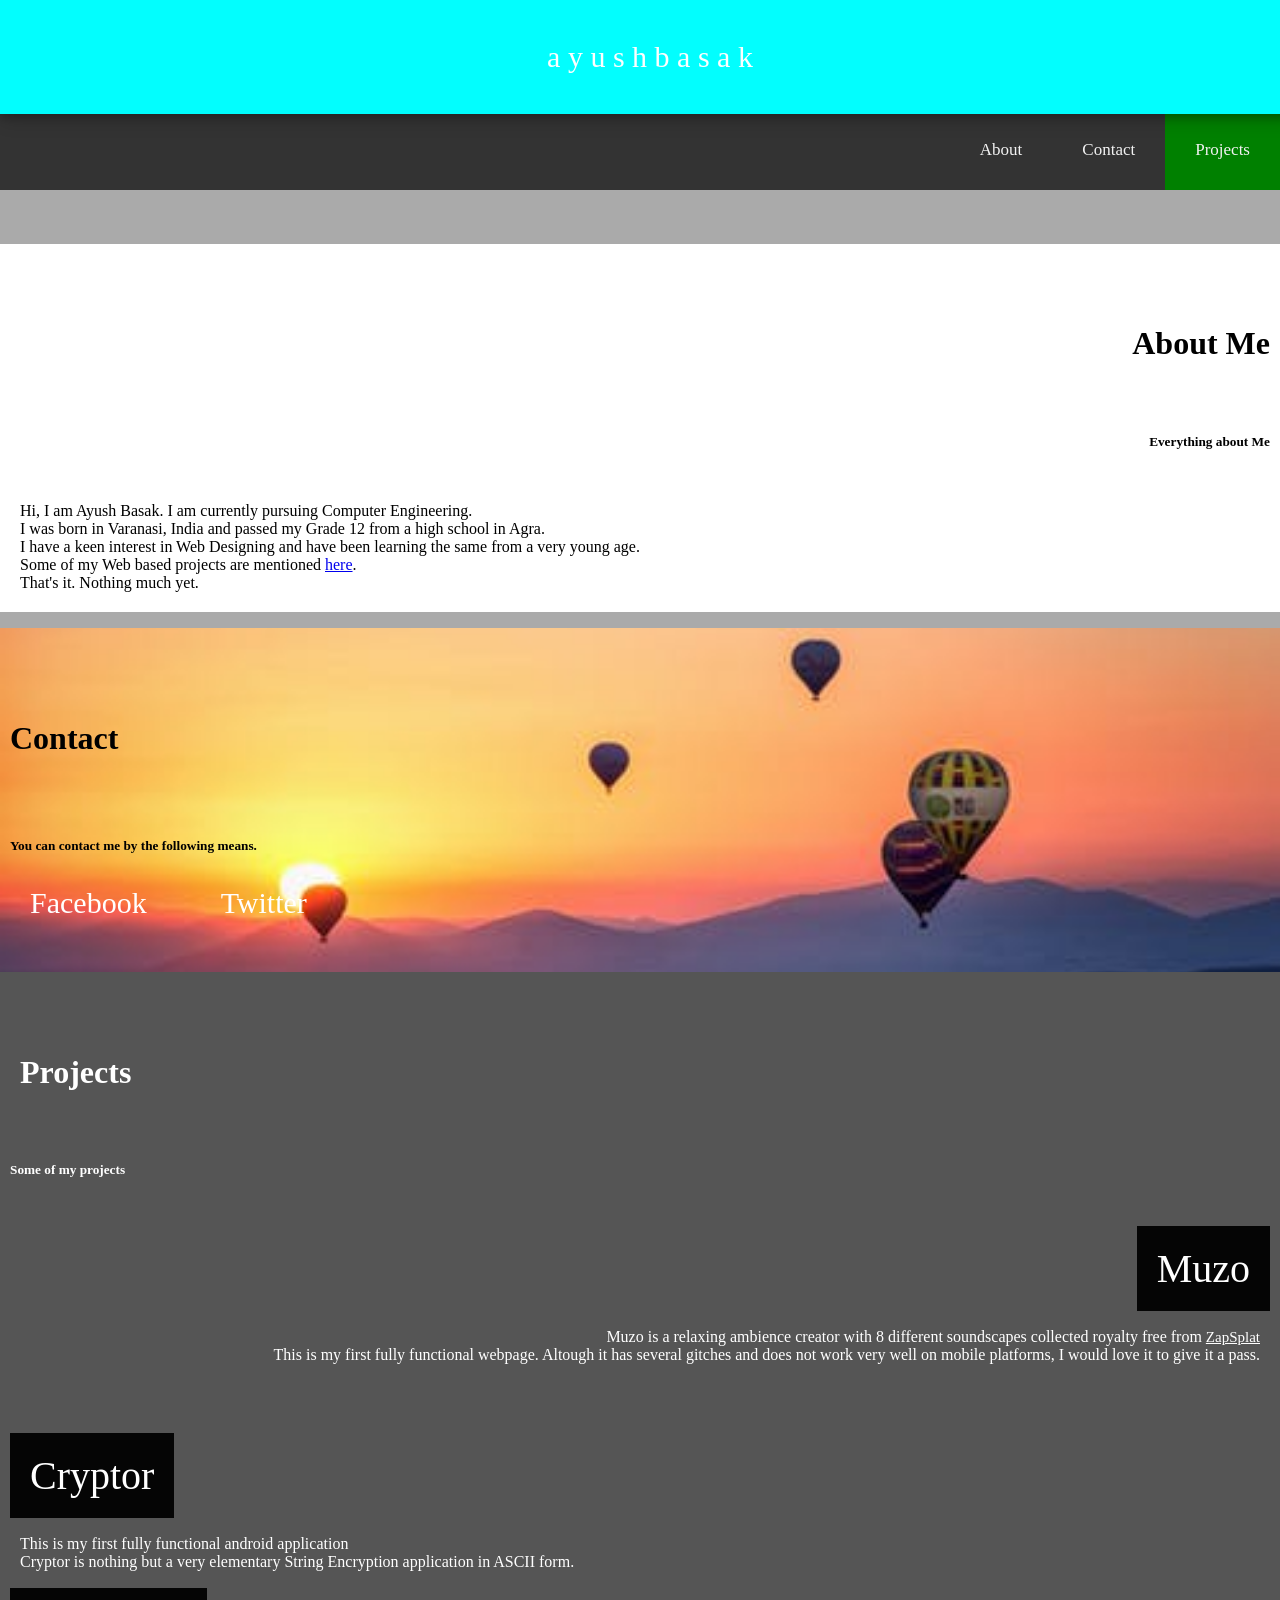
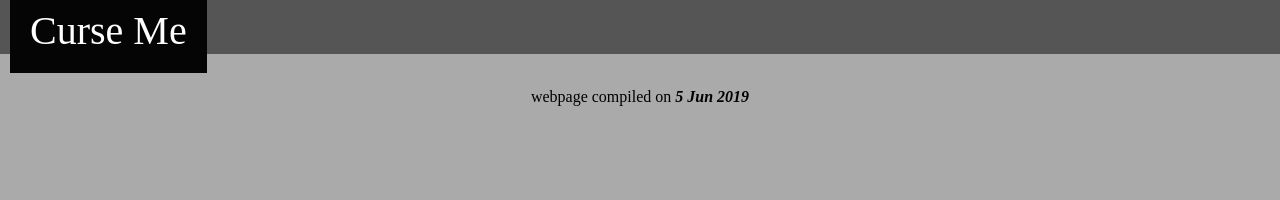
==== index.html @ 86f0b4dd "Reupload of my site" ====
<!DOCTYPE html>
<html>
<!-- Responsive display-->
<meta name="viewport" content="width=device-width, initial-scale=1.0">

<link rel = "stylesheet" href = "css/style.css"/>

<head>
<script async src="https://pagead2.googlesyndication.com/pagead/js/adsbygoogle.js"></script>
<script>
     (adsbygoogle = window.adsbygoogle || []).push({
          google_ad_client: "ca-pub-2203973030447944",
          enable_page_level_ads: true
     });
</script>
<title>ayushbasak</title>
<script src = "script/script.js"></script>
</head>

<body>

<div id = "top">
<p>    a   y   u   s   h   b   a   s   a   k    </p>
</div>

<div id = "imageTOP">
</div>

<div class = "topnav">
<center>
  <a class = "pop" href = "#projects" style = "background:green">Projects</a>
  <a class="pop" href="#contact">Contact</a>
  <a class="pop" href="#about">About</a>
</center>
</div>

<br><br>




<div id = "goTOP">
<a href = "#imageTOP" id = "topsrollid"> t o p </a>
</div>
<br>
<div id = "about">

<p>
<h1 style = "padding-right:10px;">  About Me</h1><br>
<h5 style="padding:10px;">Everything about Me</h5>
</p>
<p style= "text-align:left;padding:20px;">
Hi, I am Ayush Basak. I am currently pursuing Computer Engineering. <br>
I was born in Varanasi, India and passed my Grade 12 from a high school in Agra.<br>
I have a keen interest in Web Designing and have been learning the same from a very young age.<br>
Some of my Web based projects are mentioned <a href = "#projects">here</a>.<br>
That's it. Nothing much yet.
</div>

<div id = "contact">

<p>
<h1 style = "padding:10px;">Contact</h1><br>
<h5 style="padding:10px;">You can contact me by the following means.</h5>
<a href = "https://www.facebook.com/ayushbasak58" class = "anchor1" target = "_blank" style = "margin-right:20px;">Facebook</a>
<a href = "https://www.twitter.com/ayushbasak1/" class = "anchor1" target = "_blank">Twitter</a>

</p>
<br>
<br>
</div>

<div id = "projects">
<p>
<h1 style = "padding-left:20px;">Projects</h1><br>
<h5 style="padding:10px;">Some of my projects</h5>

<br>
<p style = "text-align:right;">
<a href = "muzoreloaded.html" class = "anchor">Muzo</a>
</p></p>
<p style= "text-align:right;padding:20px;">
Muzo is a relaxing ambience creator with 8 different soundscapes collected royalty free from
<a href = "https://www.zapsplat.com/" style = "color:white;font-size:15px;">ZapSplat</a><br>
This is my first fully functional webpage. Altough it has several gitches and does not work very well on mobile platforms,
I would love it to give it a pass.
</p>

<br>
<br>
<p>
<a href = "cryptor.html" class = "anchor">Cryptor</a>
</p>
<p style = "padding:20px;">
This is my first fully functional android application<br>
Cryptor is nothing but a very elementary String Encryption application in ASCII form.<br>
</p>

<p>
	<a href = "" class = "anchor" style = "left:10px">Curse Me</a>
</p>

</div>
<br>
<center>
webpage compiled on <i><b>5 Jun 2019</b></i>
</center>
</body>

</html>
---- css/style.css ----
html,body{
	scroll-behavior:smooth;
	margin:0;
	display:block;
	font-family:Product Sans Regular;
	background:#aaaaaa;
	height:1800px;
}
#top{
	opacity:0.99;
	z-index:+1;
	background-size:cover;
	position:fixed;
	top:0;
	width:100%;
	 -webkit-user-select:none;
	 padding:10px;
	 color:white;
	 text-align:center;
	 font-size:30px;
	 background-color:cyan;
	 	animation-name:example34;
	animation-duration:40s; 
	animation-iteration-count:infinite;
	 
 box-shadow: 0 4px 8px 0 rgba(0, 0, 0, 0.2), 0 6px 20px 0 rgba(0, 0, 0, 0.19);
	 
	 transition:font-size 0.2s;
}

#imageTOP{
    
	 background-color:#ababab;
	 background-size:cover;
        height:110px; 	
}


@keyframes example34{
0% {background-color: cyan;}
10% {background-color: red;}
20% {background-color: black;}
30% {background-color: blue;}
40% {background-color: green;}
50% {background-color: yellow;}
60% {background-color: grey;}
70% {background-color: magenta;}
80% {background-color: purple;}
90% {background-color: violet;}
100% {background-color: seagreen;}
}
.topnav {
	-webkit-user-select:none;
	cursor:pointer;
	display:block;
	text-align:center;
  background-color: #333;
  overflow: hidden;
}

/* Style the links inside the navigation bar */
.topnav a {
	display:inline-block;
  float:right;
  color: #f2f2f2;
  text-align: center;
  padding: 14px 16px;
  text-decoration: none;
  font-size: 17px;
}

.topnav a:hover {
  background-color: #ddd;
  color: black;
}

.topnav a.pop{
	padding:30px;
}


.canvas{
	background:white;
	text-align:right;
	color:#202020;
	
}
#about{
	text-align:right;
}#projects{
	background:#202020;
	color:#f0f0f0;
	text-align:left;
}
#goTOP{
	display:none;
	position:fixed;
	bottom:10px;
	right:10px;
	margin:20px;
	z-index: 99;
	
}

#about{
	background:#ffffff;
	color:black;
	padding-top:60px;
	
}
#contact{
	background:url('images/back.jpeg') no-repeat center;
	color:black;
	background-size:cover;
	padding-top:60px;
}
#projects{
	background:#555555;
	color:white;
	padding-top:60px;
	
}

.anchor{
	text-decoration:none;
	color:White;
	font-size:40px;
	background:#050505;
	padding:20px;
	margin:10px;
}.anchor:hover{
	background:white;
	color:#050505;
}

.anchor1{
	cursor:pointer;
	padding:20px;
	margin:10px;
text-decoration:none;
color:white;
font-size:30px;
}.anchor1:hover{
	color:black;
	background:#505050;
	
}

#topsrollid{
	padding:20px;
	text-decoration:none;
	color:black; 
		background:#cccc00;
	font-size:15px;
}#topsrollid:hover{
	color:white;
	background:black;
}
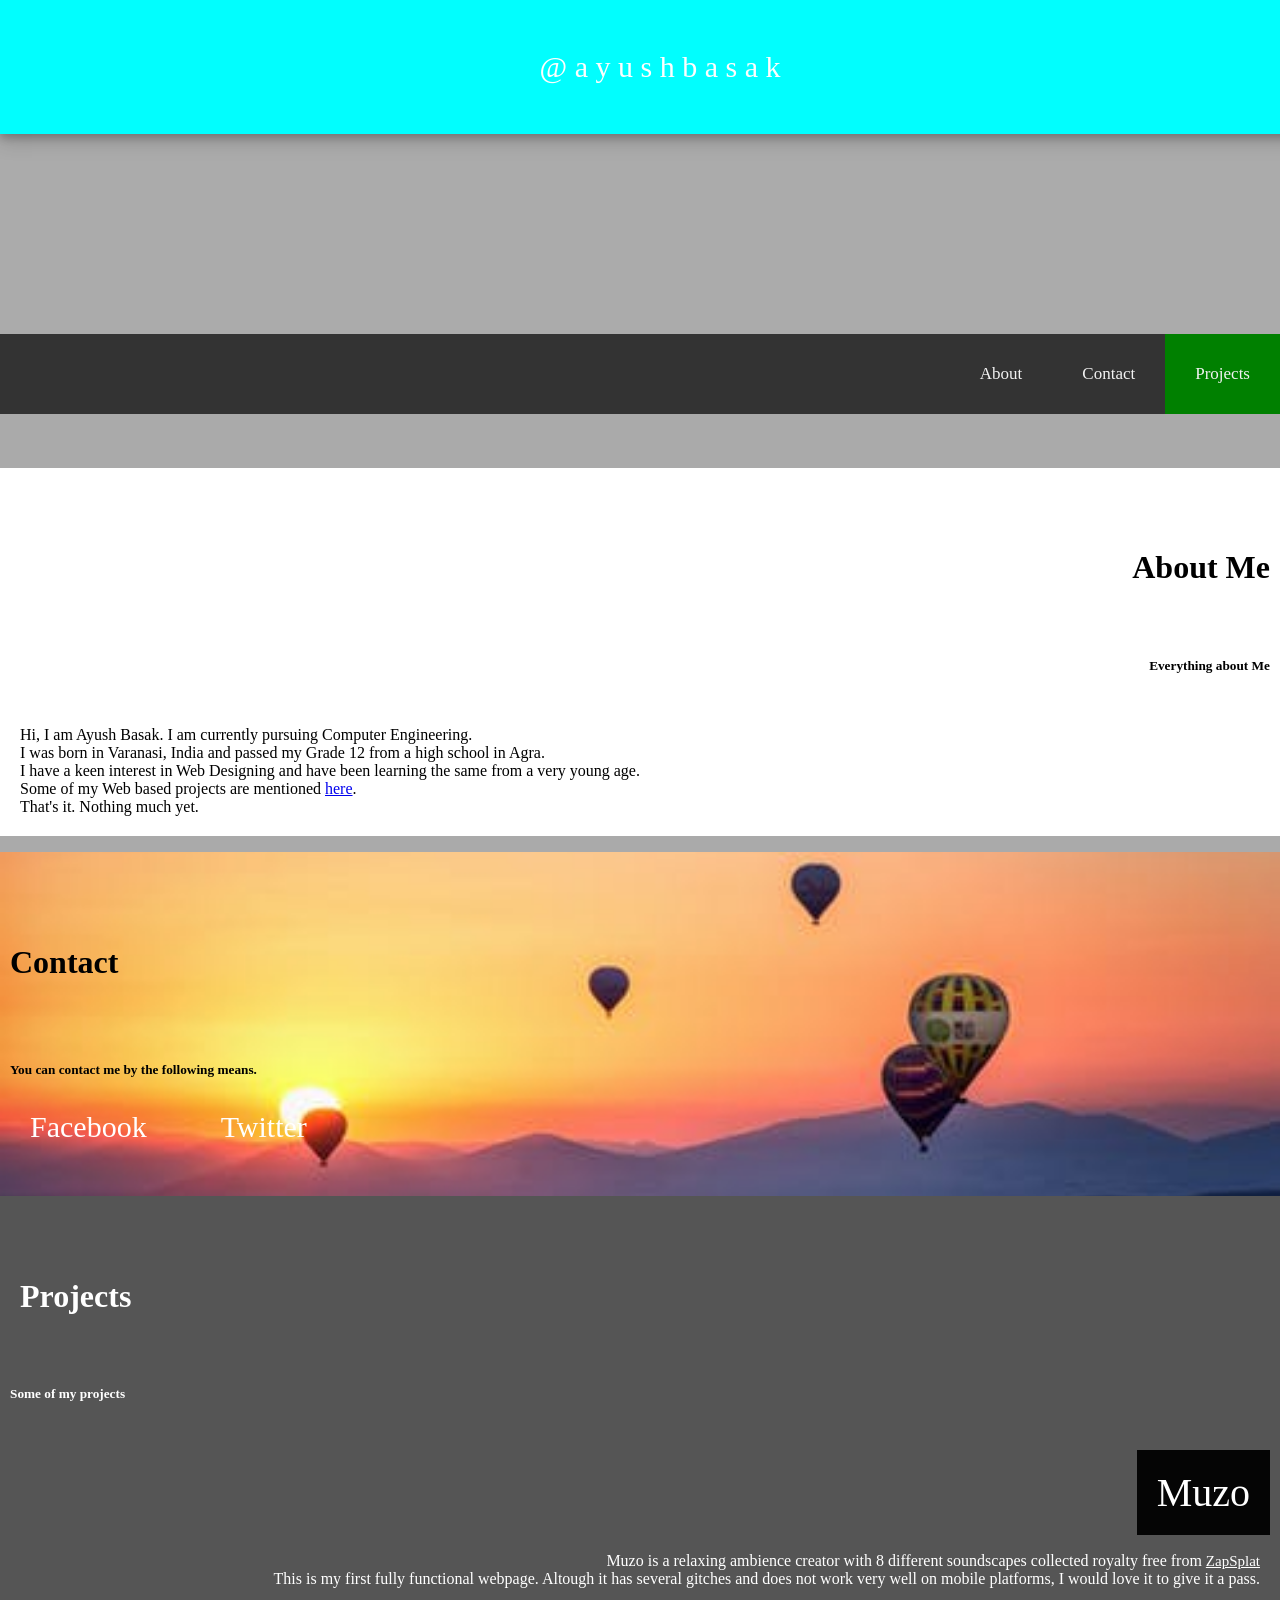
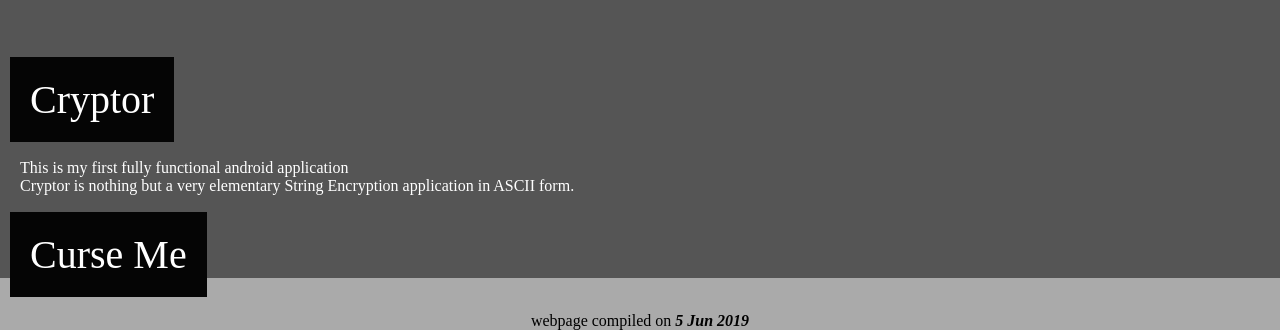
==== commit e707aa22: "Changes" ====
--- a/index.html
+++ b/index.html
@@ -20,7 +20,7 @@
 <body>
 
 <div id = "top">
-<p>    a   y   u   s   h   b   a   s   a   k    </p>
+<p>   @ a y u s h b a s a k    </p>
 </div>
 
 <div id = "imageTOP">
--- a/css/style.css
+++ b/css/style.css
@@ -10,11 +10,11 @@
 	opacity:0.99;
 	z-index:+1;
 	background-size:cover;
-	position:fixed;
+	position:relative;
 	top:0;
 	width:100%;
 	 -webkit-user-select:none;
-	 padding:10px;
+	 object-fit: cover;
 	 color:white;
 	 text-align:center;
 	 font-size:30px;
@@ -25,14 +25,15 @@
 	 
  box-shadow: 0 4px 8px 0 rgba(0, 0, 0, 0.2), 0 6px 20px 0 rgba(0, 0, 0, 0.19);
 	 
-	 transition:font-size 0.2s;
+	 transition:font-size .2s;
 }
 
 #imageTOP{
     
 	 background-color:#ababab;
 	 background-size:cover;
-        height:110px; 	
+        height:200px;
+        z-index: +2;
 }
 
 
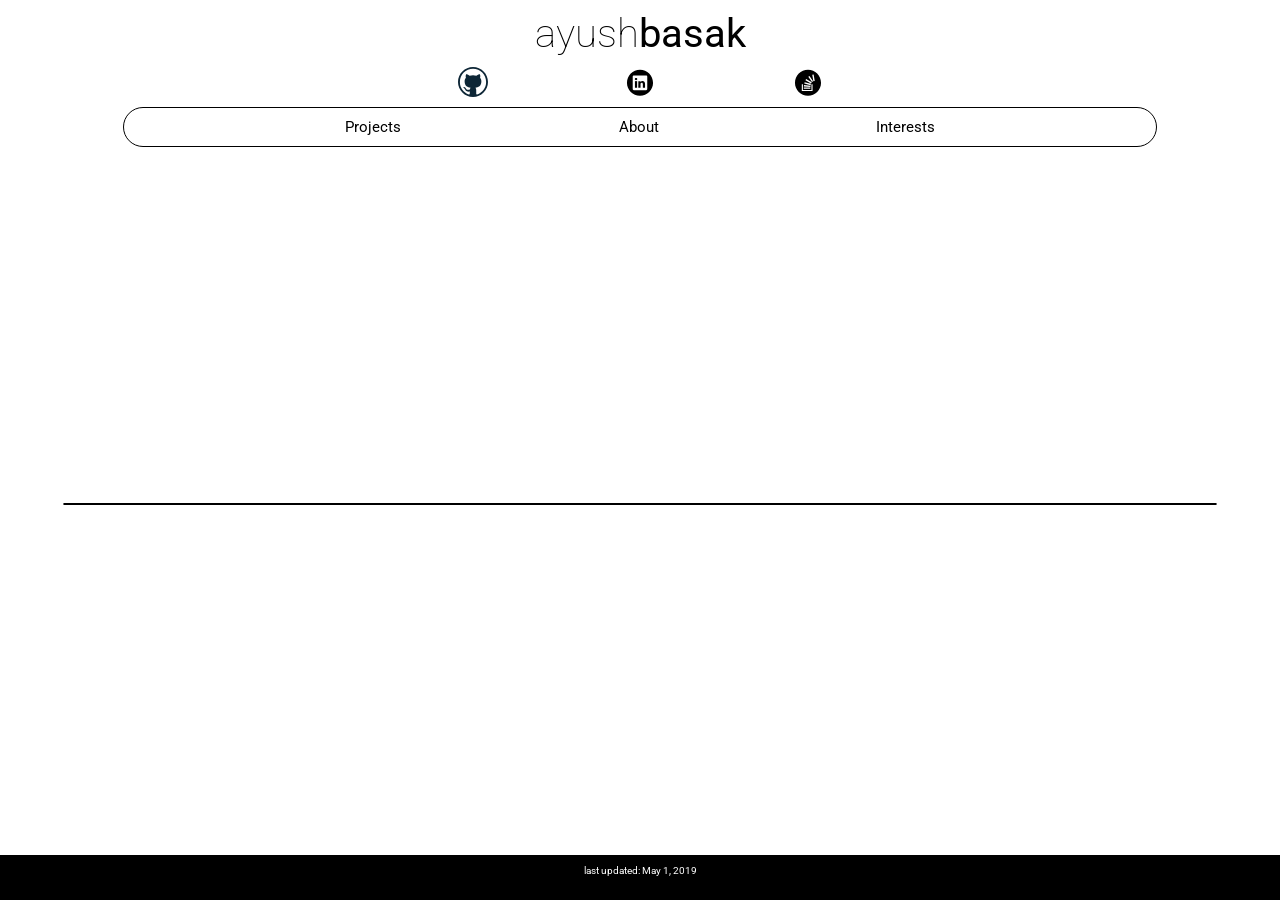
==== commit 96f857e1: "[SETUP] Basic Template (HTML & CSS) 🔨 - Body split in Header, Main, Footer - only Main container is " ====
--- a/index.html
+++ b/index.html
@@ -1,110 +1,128 @@
-<!DOCTYPE html>
-<html>
-<!-- Responsive display-->
-<meta name="viewport" content="width=device-width, initial-scale=1.0">
-
-<link rel = "stylesheet" href = "css/style.css"/>
-
-<head>
-<script async src="https://pagead2.googlesyndication.com/pagead/js/adsbygoogle.js"></script>
-<script>
-     (adsbygoogle = window.adsbygoogle || []).push({
-          google_ad_client: "ca-pub-2203973030447944",
-          enable_page_level_ads: true
-     });
-</script>
-<title>ayushbasak</title>
-<script src = "script/script.js"></script>
-</head>
-
-<body>
-
-<div id = "top">
-<p>   @ a y u s h b a s a k    </p>
-</div>
-
-<div id = "imageTOP">
-</div>
-
-<div class = "topnav">
-<center>
-  <a class = "pop" href = "#projects" style = "background:green">Projects</a>
-  <a class="pop" href="#contact">Contact</a>
-  <a class="pop" href="#about">About</a>
-</center>
-</div>
-
-<br><br>
-
-
-
-
-<div id = "goTOP">
-<a href = "#imageTOP" id = "topsrollid"> t o p </a>
-</div>
-<br>
-<div id = "about">
-
-<p>
-<h1 style = "padding-right:10px;">  About Me</h1><br>
-<h5 style="padding:10px;">Everything about Me</h5>
-</p>
-<p style= "text-align:left;padding:20px;">
-Hi, I am Ayush Basak. I am currently pursuing Computer Engineering. <br>
-I was born in Varanasi, India and passed my Grade 12 from a high school in Agra.<br>
-I have a keen interest in Web Designing and have been learning the same from a very young age.<br>
-Some of my Web based projects are mentioned <a href = "#projects">here</a>.<br>
-That's it. Nothing much yet.
-</div>
-
-<div id = "contact">
-
-<p>
-<h1 style = "padding:10px;">Contact</h1><br>
-<h5 style="padding:10px;">You can contact me by the following means.</h5>
-<a href = "https://www.facebook.com/ayushbasak58" class = "anchor1" target = "_blank" style = "margin-right:20px;">Facebook</a>
-<a href = "https://www.twitter.com/ayushbasak1/" class = "anchor1" target = "_blank">Twitter</a>
-
-</p>
-<br>
-<br>
-</div>
-
-<div id = "projects">
-<p>
-<h1 style = "padding-left:20px;">Projects</h1><br>
-<h5 style="padding:10px;">Some of my projects</h5>
-
-<br>
-<p style = "text-align:right;">
-<a href = "muzoreloaded.html" class = "anchor">Muzo</a>
-</p></p>
-<p style= "text-align:right;padding:20px;">
-Muzo is a relaxing ambience creator with 8 different soundscapes collected royalty free from
-<a href = "https://www.zapsplat.com/" style = "color:white;font-size:15px;">ZapSplat</a><br>
-This is my first fully functional webpage. Altough it has several gitches and does not work very well on mobile platforms,
-I would love it to give it a pass.
-</p>
-
-<br>
-<br>
-<p>
-<a href = "cryptor.html" class = "anchor">Cryptor</a>
-</p>
-<p style = "padding:20px;">
-This is my first fully functional android application<br>
-Cryptor is nothing but a very elementary String Encryption application in ASCII form.<br>
-</p>
-
-<p>
-	<a href = "" class = "anchor" style = "left:10px">Curse Me</a>
-</p>
-
-</div>
-<br>
-<center>
-webpage compiled on <i><b>5 Jun 2019</b></i>
-</center>
-</body>
-
-</html>
+<!DOCTYPE html>
+<html lang="en">
+<head>
+    <meta charset="UTF-8">
+    <meta http-equiv="X-UA-Compatible" content="IE=edge">
+    <meta name="viewport" content="width=device-width, initial-scale=1.0">
+    <link rel="stylesheet" href="styles.css">
+
+    <link rel="preconnect" href="https://fonts.googleapis.com">
+    <link rel="preconnect" href="https://fonts.gstatic.com" crossorigin>
+
+    <link href="https://fonts.googleapis.com/css2?family=Roboto:wght@100;400;700&display=swap" rel="stylesheet"> 
+    <title>ayushbasak.tech</title>
+</head>
+<body>
+    <div class="container">
+        <div class="header">
+            <div class="title">
+                <p>ayush<span>basak</span></p>
+            </div>
+            <div class="socials">
+                <a href="#">
+                    <img src="res/icons/github.svg" alt="github">
+                </a>
+                <a href="#">
+                    <img src="res/icons/linkedin.svg" alt="linkedin">
+                </a>
+                <a href="#">
+                    <img src="res/icons/stackowerflow.svg" alt="stackoverflow">
+                </a>
+            </div>
+            <div class="navbar">
+                <nav>
+                    <a href="#projects">Projects</a>
+                    <a href="#about">About</a>
+                    <a href="#interests">Interests</a>
+                </nav>
+            </div>
+        </div>
+
+        <div class="main">
+            <div id ="about" class="content hidden">
+                <div class="title">
+                    <p>
+                        <span>A</span>bout
+                    </p>
+                </div>
+                <p>
+                    Lorem ipsum dolor sit amet consectetur adipisicing elit. Consequuntur, eligendi?
+                    Libero laborum dignissimos soluta obcaecati iure impedit dolore debitis numquam?
+                    Sint est cumque quisquam fugit. Distinctio nesciunt est ipsam ipsum.
+                    Laborum reiciendis tenetur quasi quo veritatis suscipit voluptatem enim modi.
+                    Officia, nam suscipit corrupti voluptas modi odio saepe perspiciatis aliquid.
+                    Neque pariatur quia quibusdam quaerat dignissimos ab non aliquid aperiam.
+                    Magnam libero consequatur officiis aspernatur ducimus quam reiciendis ad voluptatibus.
+                    Accusantium quas commodi rem praesentium assumenda. Quod laborum blanditiis sapiente.
+                    Aspernatur voluptate alias ipsam ullam esse? Sequi ratione itaque quia!
+                    Assumenda quam ea ullam, nemo voluptas consequuntur perferendis ratione dolores.
+                </p>
+            </div>
+            <div id="projects" class="content hidden">
+                <div class="title">
+                    <p>
+                        <span>P</span>rojects
+                    </p>
+                </div>
+                <p>
+                    Lorem ipsum dolor sit amet consectetur.
+                    Laboriosam debitis laborum explicabo tenetur asperiores?
+                    Accusantium voluptatibus dignissimos qui quos unde.
+                    Cupiditate officiis nobis repellat assumenda. Molestiae!
+                    Laboriosam eaque earum dicta dignissimos natus.
+                    Suscipit ipsa necessitatibus adipisci alias reprehenderit.
+                    Earum asperiores repudiandae deleniti repellendus provident?
+                    Quod optio magni aut repellat consectetur?
+                    Optio aut neque voluptates voluptatibus itaque.
+                    Explicabo quo illo ratione non accusantium.
+                    Recusandae nostrum ut voluptatem alias rerum!
+                    Quaerat rerum eaque magnam quibusdam ipsum.
+                    Harum laboriosam repellat necessitatibus totam nihil.
+                    Rerum provident eveniet iusto quia veritatis!
+                    Maxime quae provident sunt molestiae esse.
+                    Modi quo sint corrupti commodi similique?
+                    Velit laboriosam ratione iusto eius distinctio.
+                    Cupiditate dicta a voluptate quibusdam maxime.
+                    Perferendis ab odio quasi hic consectetur?
+                    Veritatis est aperiam rerum quae iure!
+                </p>
+            </div>
+            <div id="interests" class="content hidden">
+                <div class="title">
+                    <p>
+                        <span>I</span>nterests
+                    </p>
+                </div>
+                <p>
+                    Lorem ipsum dolor sit amet consectetur adipisicing.
+                    Omnis dolore dolor, et at explicabo in!
+                    Voluptas laudantium necessitatibus voluptatibus, saepe aspernatur quibusdam.
+                    Sit animi odio repellendus harum ad fuga.
+                    Sapiente dolor voluptatibus facere minus omnis sint!
+                    Voluptate nostrum vitae dolor veritatis, ut accusantium.
+                    Provident tempore ipsum illum delectus rem ea.
+                    Temporibus impedit laboriosam eaque amet vero? Blanditiis.
+                    Eaque incidunt, iusto eum necessitatibus distinctio iste!
+                    Veniam, earum! Molestiae quis nesciunt fugit assumenda.
+                    Mollitia numquam libero a dignissimos placeat facere.
+                    Iusto saepe adipisci doloribus sed voluptas ullam.
+                    Ipsam sit sed atque officia nostrum excepturi?
+                    Dolorum maiores est nesciunt culpa! Distinctio, eum.
+                    Asperiores similique pariatur mollitia maxime et ad.
+                    Deserunt necessitatibus fugiat quasi quos praesentium! Repellendus!
+                    Possimus eos debitis velit, nobis voluptatem commodi.
+                    Ut sint obcaecati id fugiat officia similique.
+                    Laborum sunt perferendis in, quia nihil amet?
+                    Voluptatem eaque dolorem doloremque ex, a praesentium!
+                </p>
+            </div>
+        </div>
+
+        <div class="footer">
+            <p>
+                last updated: <span>May 1, 2019</span>
+            </p>
+        </div>
+    </div>
+</body>
+</html>
--- a/styles.css
+++ b/styles.css
@@ -0,0 +1,88 @@
+html,body {
+  margin: 0;
+  font-family: 'Roboto';
+  font-size: 20px;
+}
+.container {
+  display: flex;
+  flex-direction: column;
+  justify-content: space-between;
+  height: 100vh;
+}
+
+.header {
+  /* flex: 0 1 auto; */
+}
+
+.title p{
+  font-weight: 100;
+  text-align: center;
+  font-size: 2rem;
+  padding: 0;
+  margin: 0.5rem auto;
+}
+
+span{
+  font-weight: 400;
+}
+
+.socials {
+  margin: 0 auto;
+  width: 50%;
+  display: flex;
+  justify-content: space-evenly;
+}
+
+.socials img{
+  width: 1.5rem;
+}
+
+.navbar nav{
+  margin: 5px auto;
+  width: 80%;
+  display: flex;
+  font-size: 0.75rem;
+  justify-content: space-evenly;
+  border: 1px solid #000;
+  border-radius: 2rem;
+  padding: 0.5rem 0.2rem;
+}
+.navbar nav a{
+  text-decoration: none;
+  color: #000;
+}
+
+.main {
+  /* flex: 0 1 auto; */
+  width: 90%;
+  overflow-y: scroll;
+  margin: 5px auto;
+  border: 1px solid black;
+  border-radius: 0.5rem;
+}
+
+.main p{
+  padding: 0.5rem;
+}
+
+.main .content:target{
+  display: block;
+}
+
+.hidden{
+  display: none;
+}
+
+.footer {
+  /* flex: 0 1 5%; */
+  height: 5%;
+  bottom: 0;
+  background-color: #000;
+  color: #fff;
+  text-align: center;
+}
+
+.footer p{
+  margin: 10px 10px;
+  font-size: 0.5rem;
+}
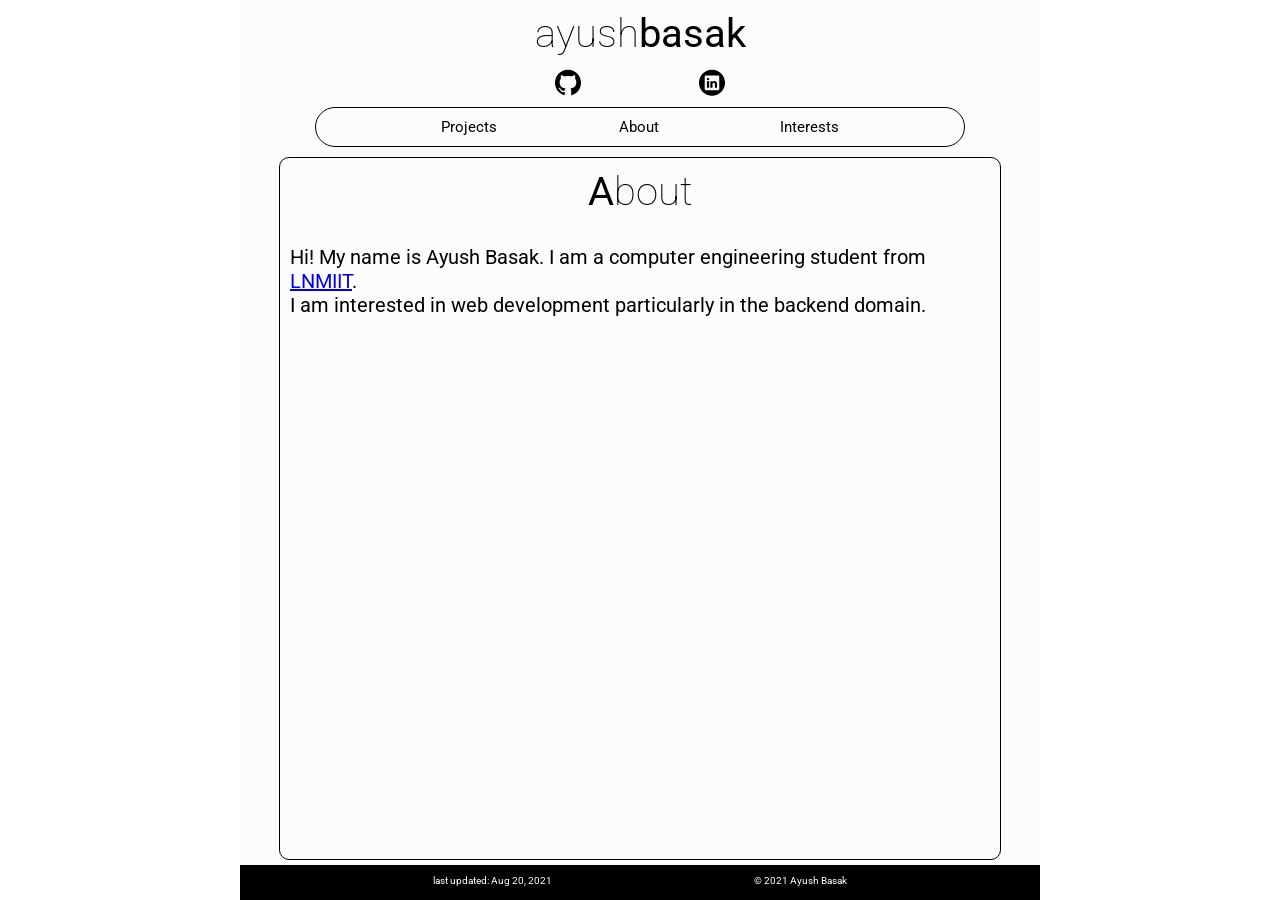
==== commit e5438c9b: "Update UI" ====
--- a/index.html
+++ b/index.html
@@ -2,6 +2,7 @@
 <html lang="en">
 <head>
     <meta charset="UTF-8">
+    <meta name="color-scheme" content="dark light">
     <meta http-equiv="X-UA-Compatible" content="IE=edge">
     <meta name="viewport" content="width=device-width, initial-scale=1.0">
     <link rel="stylesheet" href="styles.css">
@@ -19,21 +20,21 @@
                 <p>ayush<span>basak</span></p>
             </div>
             <div class="socials">
-                <a href="#">
+                <a href="https://github.com/ayushbasak" target="_blank">
                     <img src="res/icons/github.svg" alt="github">
                 </a>
-                <a href="#">
+                <a href="https://linkedin.com/in/ayushbasak" target="_blank">
                     <img src="res/icons/linkedin.svg" alt="linkedin">
                 </a>
-                <a href="#">
+                <!-- <a href="https://stackoverflow.com/users/11231976/ayush-basak" target="_blank">
                     <img src="res/icons/stackowerflow.svg" alt="stackoverflow">
-                </a>
+                </a> -->
             </div>
             <div class="navbar">
                 <nav>
-                    <a href="#projects">Projects</a>
-                    <a href="#about">About</a>
-                    <a href="#interests">Interests</a>
+                    <a id="nav-projects"  href="#projects">Projects</a>
+                    <a id="nav-about" href="#about">About</a>
+                    <a id="nav-interests" href="#interests">Interests</a>
                 </nav>
             </div>
         </div>
@@ -46,16 +47,11 @@
                     </p>
                 </div>
                 <p>
-                    Lorem ipsum dolor sit amet consectetur adipisicing elit. Consequuntur, eligendi?
-                    Libero laborum dignissimos soluta obcaecati iure impedit dolore debitis numquam?
-                    Sint est cumque quisquam fugit. Distinctio nesciunt est ipsam ipsum.
-                    Laborum reiciendis tenetur quasi quo veritatis suscipit voluptatem enim modi.
-                    Officia, nam suscipit corrupti voluptas modi odio saepe perspiciatis aliquid.
-                    Neque pariatur quia quibusdam quaerat dignissimos ab non aliquid aperiam.
-                    Magnam libero consequatur officiis aspernatur ducimus quam reiciendis ad voluptatibus.
-                    Accusantium quas commodi rem praesentium assumenda. Quod laborum blanditiis sapiente.
-                    Aspernatur voluptate alias ipsam ullam esse? Sequi ratione itaque quia!
-                    Assumenda quam ea ullam, nemo voluptas consequuntur perferendis ratione dolores.
+                    Hi! My name is Ayush Basak. I am a computer engineering student
+                    from <a href="https://www.lnmiit.ac.in/">LNMIIT</a>. <br>
+                    
+                    I am interested in web development particularly in the backend domain. <br>
+                    
                 </p>
             </div>
             <div id="projects" class="content hidden">
@@ -64,28 +60,33 @@
                         <span>P</span>rojects
                     </p>
                 </div>
-                <p>
-                    Lorem ipsum dolor sit amet consectetur.
-                    Laboriosam debitis laborum explicabo tenetur asperiores?
-                    Accusantium voluptatibus dignissimos qui quos unde.
-                    Cupiditate officiis nobis repellat assumenda. Molestiae!
-                    Laboriosam eaque earum dicta dignissimos natus.
-                    Suscipit ipsa necessitatibus adipisci alias reprehenderit.
-                    Earum asperiores repudiandae deleniti repellendus provident?
-                    Quod optio magni aut repellat consectetur?
-                    Optio aut neque voluptates voluptatibus itaque.
-                    Explicabo quo illo ratione non accusantium.
-                    Recusandae nostrum ut voluptatem alias rerum!
-                    Quaerat rerum eaque magnam quibusdam ipsum.
-                    Harum laboriosam repellat necessitatibus totam nihil.
-                    Rerum provident eveniet iusto quia veritatis!
-                    Maxime quae provident sunt molestiae esse.
-                    Modi quo sint corrupti commodi similique?
-                    Velit laboriosam ratione iusto eius distinctio.
-                    Cupiditate dicta a voluptate quibusdam maxime.
-                    Perferendis ab odio quasi hic consectetur?
-                    Veritatis est aperiam rerum quae iure!
-                </p>
+                <div class="project-container">
+                    <div class="project">
+                        <div class="title">
+                            <a href= "https://chotaurl.vercel.app" target="_blank">
+                                <p>ChotaURL</p>
+                            </a>
+                        </div>
+                        <p>
+                            ChotaURL is a URL shortening and Pastebin service.
+                            I built this using ExpressJs and PostgreSQL for the backend,
+                            and ReactJs and TailwindCSS for the frontend.
+                        </p>
+                        <img src="https://raw.githubusercontent.com/ayushbasak/chotaurl/master/extras/ss-large.png" alt="">
+                    </div>
+                    <div class="project">
+                        <div class="title">
+                            <a href= "https://github.com/ayushbasak/raycaster2D" target="_blank">
+                                <p>raycaster2D</p>
+                            </a>
+                        </div>
+                        <p>
+                            raycaster2D is a 2D raycasting simulation i created using
+                            C++ and <a href ="https://www.sfml-dev.org/" target="_blank">SFML</a>.
+                        </p>
+                        <img src="https://raw.githubusercontent.com/ayushbasak/raycaster2D/master/extras/ss_v3.png" alt="">
+                    </div>
+                </div>
             </div>
             <div id="interests" class="content hidden">
                 <div class="title">
@@ -94,35 +95,32 @@
                     </p>
                 </div>
                 <p>
-                    Lorem ipsum dolor sit amet consectetur adipisicing.
-                    Omnis dolore dolor, et at explicabo in!
-                    Voluptas laudantium necessitatibus voluptatibus, saepe aspernatur quibusdam.
-                    Sit animi odio repellendus harum ad fuga.
-                    Sapiente dolor voluptatibus facere minus omnis sint!
-                    Voluptate nostrum vitae dolor veritatis, ut accusantium.
-                    Provident tempore ipsum illum delectus rem ea.
-                    Temporibus impedit laboriosam eaque amet vero? Blanditiis.
-                    Eaque incidunt, iusto eum necessitatibus distinctio iste!
-                    Veniam, earum! Molestiae quis nesciunt fugit assumenda.
-                    Mollitia numquam libero a dignissimos placeat facere.
-                    Iusto saepe adipisci doloribus sed voluptas ullam.
-                    Ipsam sit sed atque officia nostrum excepturi?
-                    Dolorum maiores est nesciunt culpa! Distinctio, eum.
-                    Asperiores similique pariatur mollitia maxime et ad.
-                    Deserunt necessitatibus fugiat quasi quos praesentium! Repellendus!
-                    Possimus eos debitis velit, nobis voluptatem commodi.
-                    Ut sint obcaecati id fugiat officia similique.
-                    Laborum sunt perferendis in, quia nihil amet?
-                    Voluptatem eaque dolorem doloremque ex, a praesentium!
+                    I like to
+                    <ul>
+                        <li>
+                            <p>explore javascript technologies</p>
+                            <span>currently, I am binging into the realms of
+                                typescript.
+                            </span>
+                        </li>
+                    </ul>
                 </p>
             </div>
         </div>
 
         <div class="footer">
             <p>
-                last updated: <span>May 1, 2019</span>
+                <span>
+                    last updated: <span>Aug 20, 2021</span>
+                </span>
+            </p>
+            <p>
+                <span>
+                    © 2021 Ayush Basak
+                </span>
             </p>
         </div>
     </div>
 </body>
+<script src="scripts.js"></script>
 </html>
--- a/styles.css
+++ b/styles.css
@@ -2,6 +2,7 @@
   margin: 0;
   font-family: 'Roboto';
   font-size: 20px;
+  color: #000;
 }
 .container {
   display: flex;
@@ -55,6 +56,7 @@
 .main {
   /* flex: 0 1 auto; */
   width: 90%;
+  height: 100%;
   overflow-y: scroll;
   margin: 5px auto;
   border: 1px solid black;
@@ -64,9 +66,29 @@
 .main p{
   padding: 0.5rem;
 }
-
+/* 
 .main .content:target{
   display: block;
+} */
+
+.project-container{
+  display: grid;
+  grid-template-columns: 1fr;
+  padding: 20px;
+}
+
+.project-container .project{
+  min-height: 20%;
+  font-weight: 400;
+  border-radius: 0.5rem;
+  border: 1px solid black;
+  text-align: center;
+  margin: 1rem 0;
+}
+
+.project-container .project img{
+  width: 80%;
+  margin: 0 auto;
 }
 
 .hidden{
@@ -79,10 +101,27 @@
   bottom: 0;
   background-color: #000;
   color: #fff;
-  text-align: center;
+  display: flex;
+  flex-direction: row;
+  justify-content: space-evenly;
 }
 
 .footer p{
   margin: 10px 10px;
   font-size: 0.5rem;
-}+}
+
+@media screen and (min-width: 800px) {
+  .container {
+    background: #fcfcfc;
+    margin: 0 auto;
+    max-width: 800px;
+  }
+  .title p{
+    font-weight: 100;
+    text-align: center;
+    font-size: 2rem;
+    padding: 0;
+    margin: 0.5rem auto;
+  }
+}
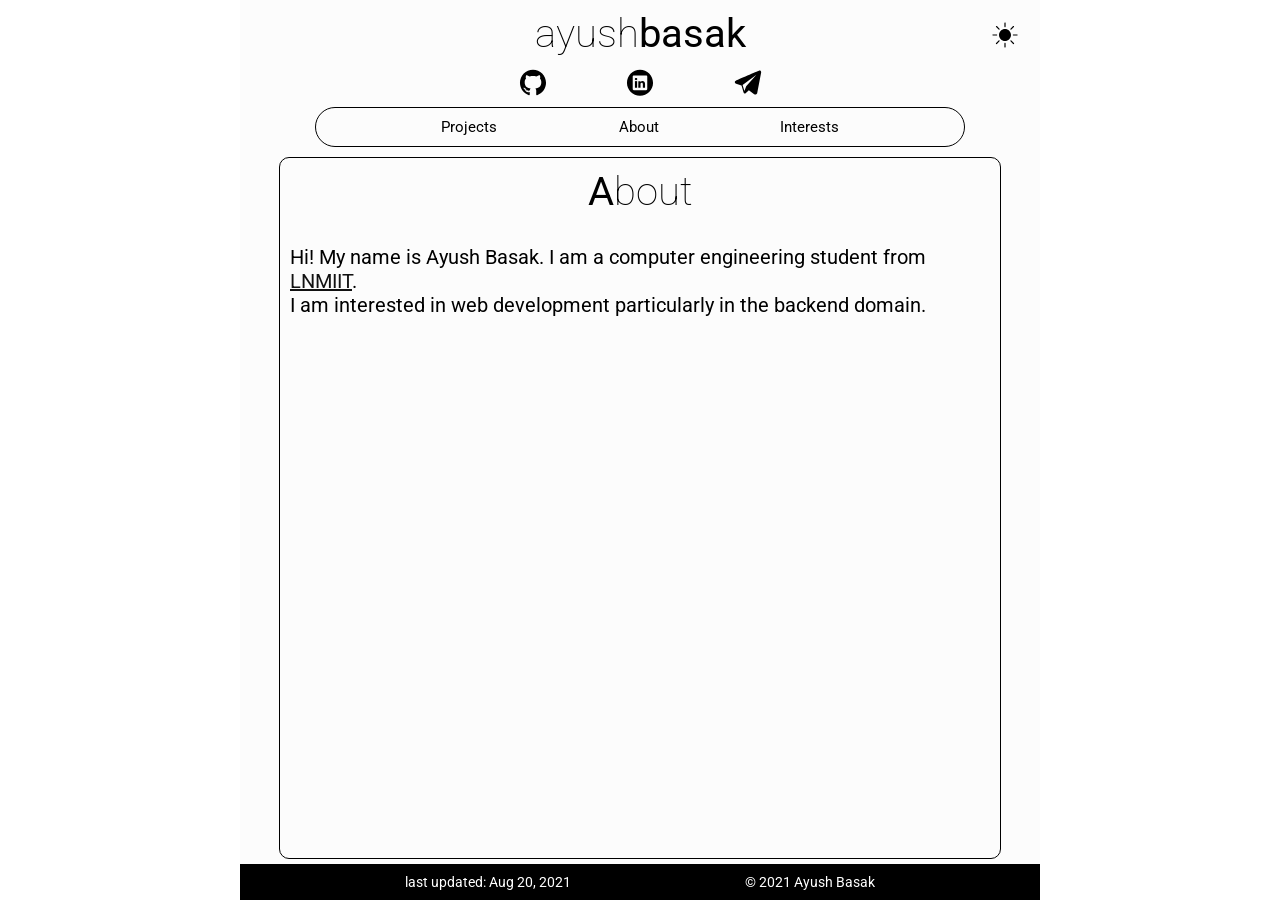
==== commit 3cab8fa7: "[Add] Dark Theme Controller" ====
--- a/index.html
+++ b/index.html
@@ -15,6 +15,9 @@
 </head>
 <body>
     <div class="container">
+        <div class="theme">
+            <img src="res/icons/sun.svg" alt="theme">
+        </div>
         <div class="header">
             <div class="title">
                 <p>ayush<span>basak</span></p>
@@ -26,9 +29,9 @@
                 <a href="https://linkedin.com/in/ayushbasak" target="_blank">
                     <img src="res/icons/linkedin.svg" alt="linkedin">
                 </a>
-                <!-- <a href="https://stackoverflow.com/users/11231976/ayush-basak" target="_blank">
-                    <img src="res/icons/stackowerflow.svg" alt="stackoverflow">
-                </a> -->
+                <a href="https://t.me/ayushbasak" target="_blank">
+                    <img src="res/icons/telegram.svg" alt="stackoverflow">
+                </a>
             </div>
             <div class="navbar">
                 <nav>
@@ -99,8 +102,16 @@
                     <ul>
                         <li>
                             <p>explore javascript technologies</p>
-                            <span>currently, I am binging into the realms of
+                            <span>
+                                currently, I am diving into the realms of
                                 typescript.
+                            </span>
+                        </li>
+                        <li>
+                            <p>play around with computer graphics</p>
+                            <span>
+                                I like 3D modelling and designs.
+                                These are some of my blender renders.
                             </span>
                         </li>
                     </ul>
--- a/styles.css
+++ b/styles.css
@@ -2,6 +2,7 @@
   margin: 0;
   font-family: 'Roboto';
   font-size: 20px;
+  background: white;
   color: #000;
 }
 .container {
@@ -9,10 +10,22 @@
   flex-direction: column;
   justify-content: space-between;
   height: 100vh;
+  filter: grayscale(1);
 }
 
-.header {
-  /* flex: 0 1 auto; */
+.theme{
+  position: absolute;
+  right: 1rem;
+  top: 1rem;
+  z-index: +1;
+}
+.theme img{
+  width: 1.5rem;
+  cursor: pointer;
+  transition: all .3s ease;
+}
+.theme img:hover{
+  rotate: 180deg;
 }
 
 .title p{
@@ -91,6 +104,14 @@
   margin: 0 auto;
 }
 
+.project-container .project a{
+  text-decoration: none;
+  color: #000;
+}
+.project-container .project a:hover{
+  text-decoration: underline;
+}
+
 .hidden{
   display: none;
 }
@@ -108,7 +129,7 @@
 
 .footer p{
   margin: 10px 10px;
-  font-size: 0.5rem;
+  font-size: 0.7rem;
 }
 
 @media screen and (min-width: 800px) {
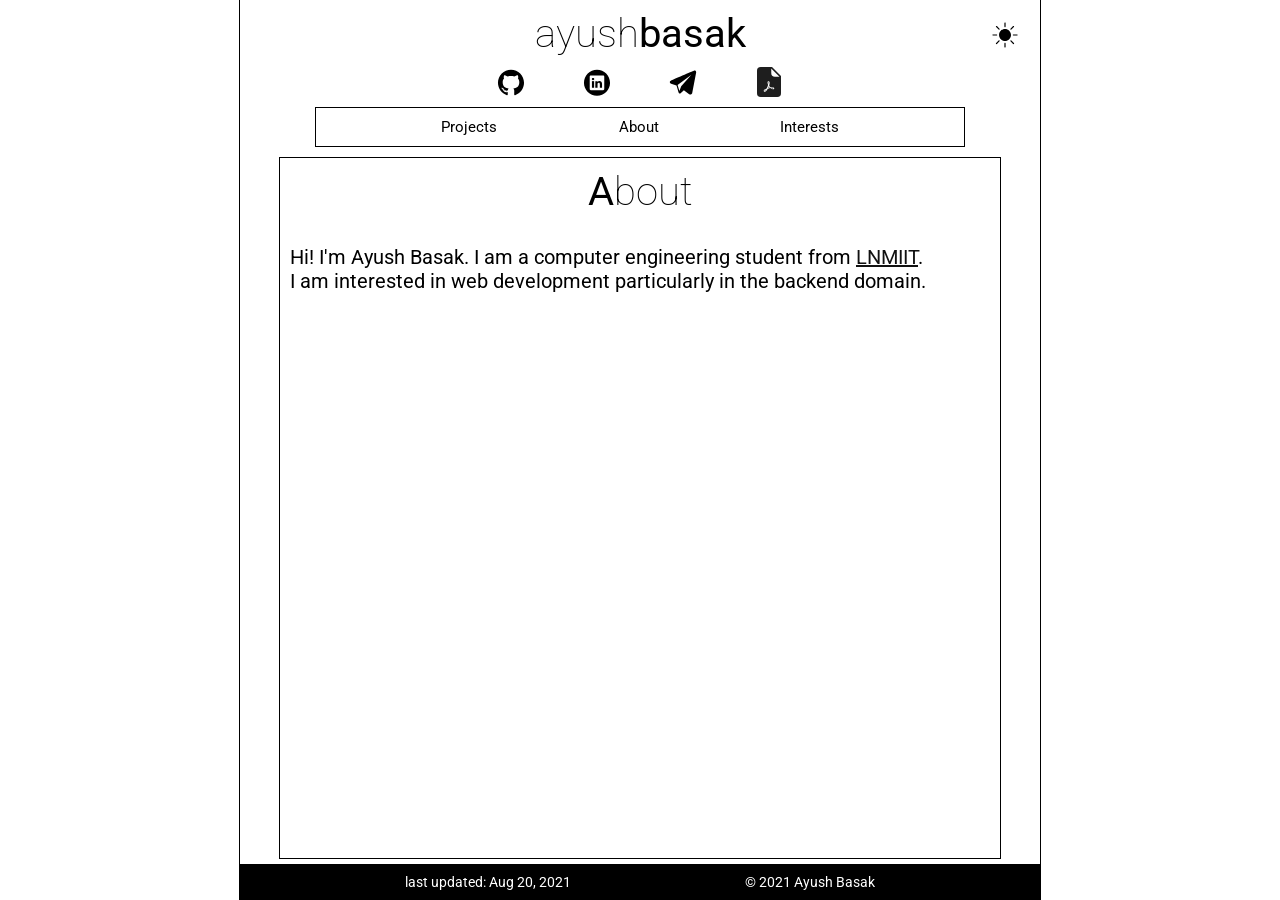
==== commit 3551845a: "Add Resume Download - Update UI" ====
--- a/index.html
+++ b/index.html
@@ -32,6 +32,9 @@
                 <a href="https://t.me/ayushbasak" target="_blank">
                     <img src="res/icons/telegram.svg" alt="stackoverflow">
                 </a>
+                <a href="res/resume.pdf" download="AyushBasak.pdf">
+                    <img src="res/icons/pdf.svg" alt="stackoverflow">
+                </a>
             </div>
             <div class="navbar">
                 <nav>
@@ -50,7 +53,7 @@
                     </p>
                 </div>
                 <p>
-                    Hi! My name is Ayush Basak. I am a computer engineering student
+                    Hi! I'm Ayush Basak. I am a computer engineering student
                     from <a href="https://www.lnmiit.ac.in/">LNMIIT</a>. <br>
                     
                     I am interested in web development particularly in the backend domain. <br>
@@ -113,6 +116,7 @@
                                 I like 3D modelling and designs.
                                 These are some of my blender renders.
                             </span>
+                            <!-- <iframe width="560" height="315" src="https://www.youtube.com/embed/ppS0oTZy57A" title="YouTube video player" frameborder="0" allow="accelerometer; autoplay; clipboard-write; encrypted-media; gyroscope;"></iframe> -->
                         </li>
                     </ul>
                 </p>
--- a/styles.css
+++ b/styles.css
@@ -3,7 +3,9 @@
   font-family: 'Roboto';
   font-size: 20px;
   background: white;
+  background-color: #fff;
   color: #000;
+  transition: all 0.3s ease;
 }
 .container {
   display: flex;
@@ -50,6 +52,9 @@
 .socials img{
   width: 1.5rem;
 }
+.socials img:hover{
+  filter: drop-shadow(0 0 0.1rem #111);
+}
 
 .navbar nav{
   margin: 5px auto;
@@ -58,12 +63,15 @@
   font-size: 0.75rem;
   justify-content: space-evenly;
   border: 1px solid #000;
-  border-radius: 2rem;
+  /* border-radius: 2rem; */
   padding: 0.5rem 0.2rem;
 }
 .navbar nav a{
   text-decoration: none;
   color: #000;
+}
+.navbar nav a:hover{
+  text-decoration: underline;
 }
 
 .main {
@@ -73,7 +81,7 @@
   overflow-y: scroll;
   margin: 5px auto;
   border: 1px solid black;
-  border-radius: 0.5rem;
+  /* border-radius: 0.5rem; */
 }
 
 .main p{
@@ -93,7 +101,7 @@
 .project-container .project{
   min-height: 20%;
   font-weight: 400;
-  border-radius: 0.5rem;
+  /* border-radius: 0.5rem; */
   border: 1px solid black;
   text-align: center;
   margin: 1rem 0;
@@ -134,7 +142,8 @@
 
 @media screen and (min-width: 800px) {
   .container {
-    background: #fcfcfc;
+    border-left: 1px solid black;
+    border-right: 1px solid black;
     margin: 0 auto;
     max-width: 800px;
   }
